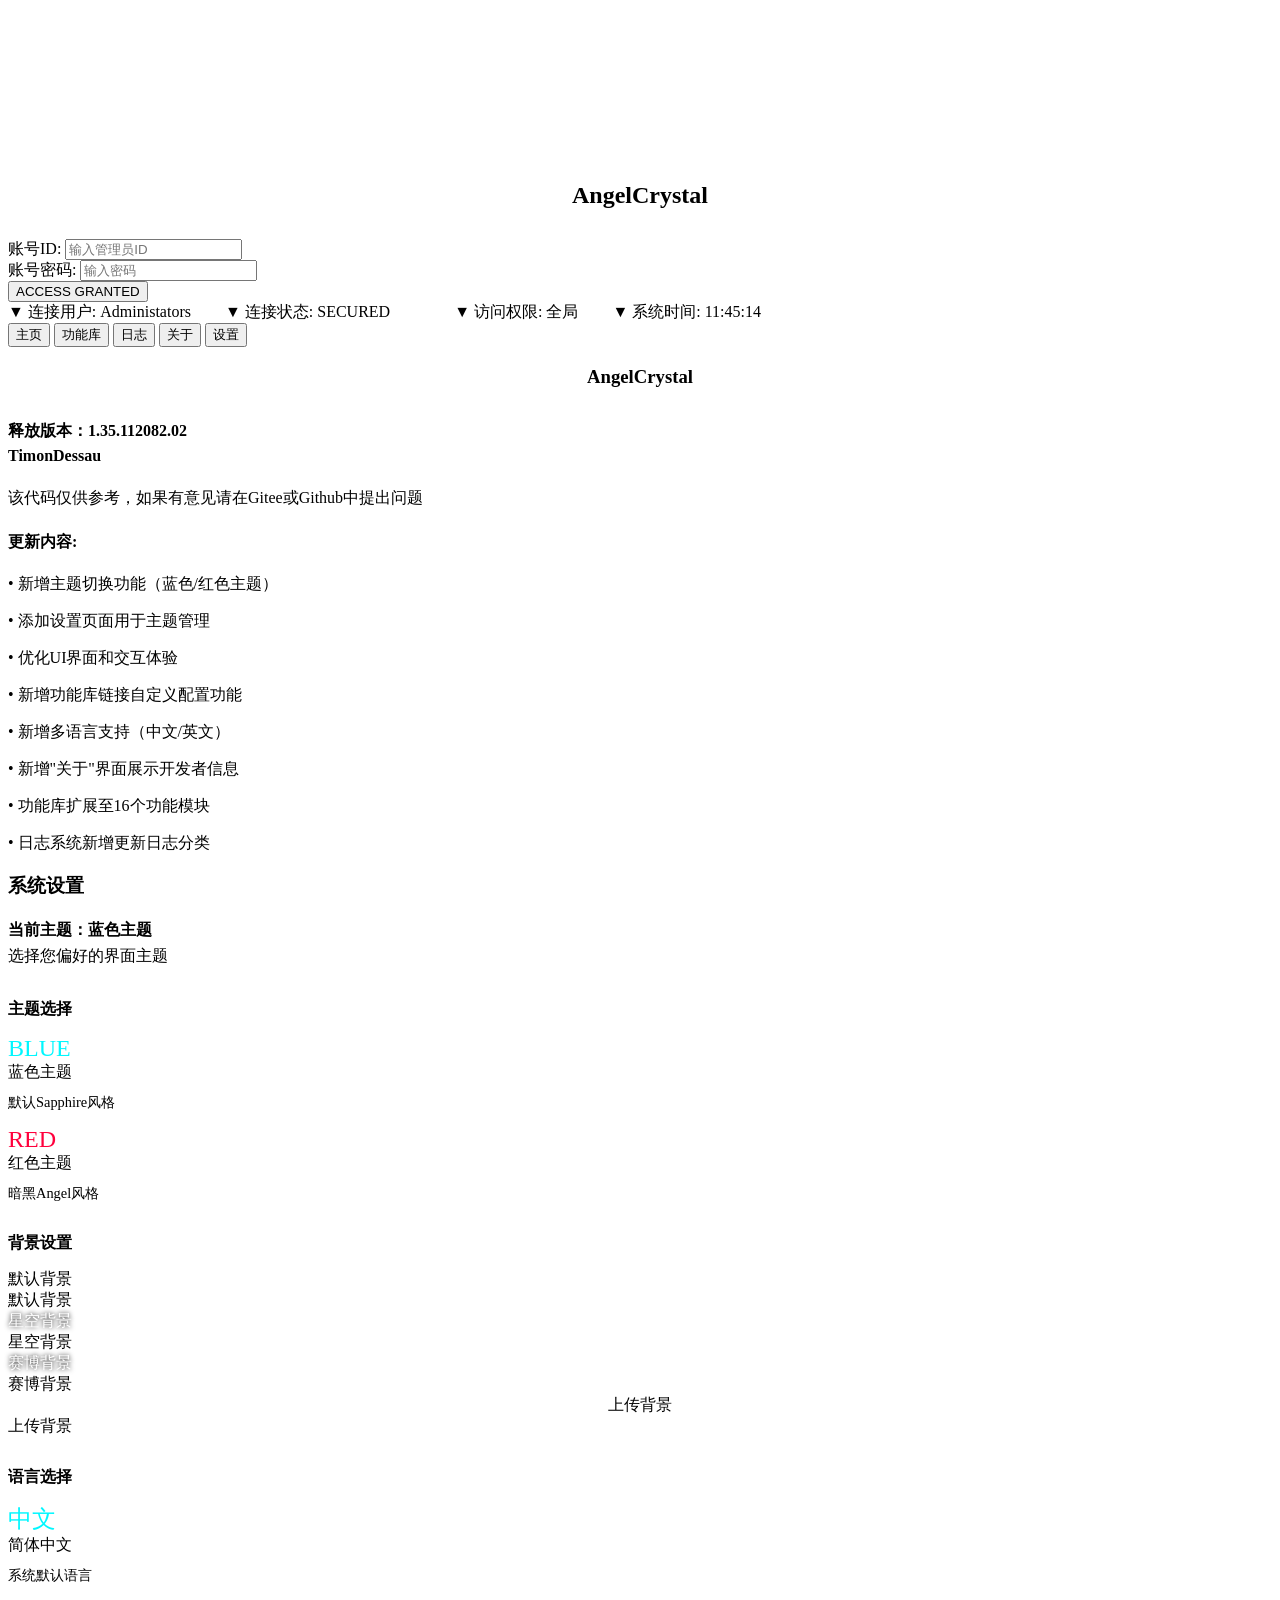
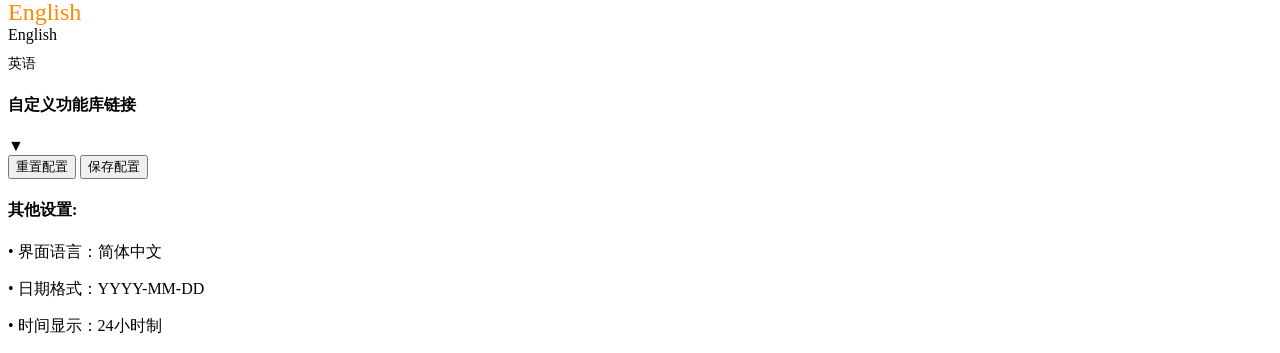
==== Master/index.html @ cdda2bba "Create index.html" ====
<!DOCTYPE html>
<html lang="zh-CN">
<head>
    <meta charset="UTF-8">
    <title>Angel Crystal</title>
    <link rel="stylesheet" href="style.css">
</head>
<body>
    <!-- 粒子背景 -->
    <canvas id="particles"></canvas>

    <!-- 登录界面 -->
    <div class="login-container" id="loginPanel">
        <div class="hologram-line"></div>
        <h2 style="text-align: center; margin-bottom: 30px;" data-lang-key="login.title">AngelCrystal</h2>
        <div class="input-field">
            <label data-lang-key="login.adminId">账号ID:</label>
            <input type="text" id="adminId" class="neon-input" placeholder="输入管理员ID" data-lang-key-placeholder="login.adminPlaceholder">
        </div>
        <div class="input-field">
            <label data-lang-key="login.password">账号密码:</label> 
            <input type="password" id="password" class="neon-input" placeholder="输入密码" data-lang-key-placeholder="login.passwordPlaceholder">
        </div>
        <button class="cyber-button" onclick="checkLogin()" data-lang-key="login.accessBtn">ACCESS GRANTED</button>
    </div>

    <!-- 主界面 -->
    <div class="main-ui" id="mainPanel">
        <div class="status-bar">
            <div class="system-info">
                <span data-lang-key="status.user">▼ 连接用户: Administators</span>
                <span style="margin: 0 30px;" data-lang-key="status.connection">▼ 连接状态: SECURED</span>
                <span style="margin: 0 30px;" data-lang-key="status.permission">▼ 访问权限: 全局</span>
                <span data-lang-key="status.time">▼ 系统时间: <span id="timeDisplay">11:45:14</span></span>
            </div>
            <div class="nav-buttons">
                <button class="nav-button active" onclick="switchPage('intro')" data-lang-key="nav.home">主页</button>
                <button class="nav-button" onclick="switchPage('features')" data-lang-key="nav.features">功能库</button>
                <button class="nav-button" onclick="switchPage('logs')" data-lang-key="nav.logs">日志</button>
                <button class="nav-button" onclick="switchPage('about')" data-lang-key="nav.about">关于</button>
                <button class="nav-button" onclick="switchPage('settings')" data-lang-key="nav.settings">设置</button>
            </div>
        </div>
        
        <!-- 介绍页面 -->
        <div class="page-content" id="introPage">
            <h3 style="text-align: center; margin-bottom: 30px;" data-lang-key="intro.title">AngelCrystal</h3>
            <div class="version-info">
                <p style="margin-bottom: 10px; line-height: 1.6;">
                    <strong data-lang-key="intro.version">释放版本：1.35.112082.02</strong><br>
                    <strong data-lang-key="intro.ftVersion">TimonDessau</strong>
                </p>
                <p style="line-height: 1.6;" data-lang-key="intro.note">该代码仅供参考，如果有意见请在Gitee或Github中提出问题</p>
            </div>
            
            <div class="system-update">
                <h4 data-lang-key="intro.updates">更新内容:</h4>
                <p style="margin-top: 10px;" data-lang-key="update.1">• 新增主题切换功能（蓝色/红色主题）</p>
                <p data-lang-key="update.2">• 添加设置页面用于主题管理</p>
                <p data-lang-key="update.3">• 优化UI界面和交互体验</p>
                <p data-lang-key="update.4">• 新增功能库链接自定义配置功能</p>
                <p data-lang-key="update.5">• 新增多语言支持（中文/英文）</p>
                <p data-lang-key="update.6">• 新增"关于"界面展示开发者信息</p>
                <p data-lang-key="update.7">• 功能库扩展至16个功能模块</p>
                <p data-lang-key="update.8">• 日志系统新增更新日志分类</p>
            </div>
        </div>
        
        <!-- 功能库页面 -->
        <div class="page-content" id="featuresPage" style="display: none;">
            <h3 class="section-title" data-lang-key="features.title">功能库</h3>
            <div class="icon-grid" id="featuresGrid">
                <!-- 功能库图标将在这里动态生成 -->
            </div>
            <div style="margin-top: 30px; text-align: center;">
                <p data-lang-key="features.github">访问开发者GitHub仓库获取更多资源:</p>
                <a href="https://www.github.com/TheronVaux/Angelcrystal-webUI/" class="github-link" target="_blank">
                    https://www.github.com/TheronVaux/Angelcrystal-webUI/
                </a>
            </div>
        </div>
        
        <!-- 日志页面 -->
        <div class="page-content" id="logsPage" style="display: none;">
            <h3 class="section-title" data-lang-key="logs.title">系统日志</h3>
            
            <div class="log-tabs">
                <div class="log-tab active" onclick="switchLogTab('userLogs')" data-lang-key="logs.userLogs">用户日志</div>
                <div class="log-tab" onclick="switchLogTab('updateLogs')" data-lang-key="logs.updateLogs">更新日志</div>
            </div>
            
            <!-- 用户日志 -->
            <div class="log-tab-content active" id="userLogsTab">
                <div class="log-input-container">
                    <input type="text" id="logInput" class="log-input" placeholder="输入日志内容..." data-lang-key-placeholder="logs.placeholder">
                    <button class="cyber-button" style="width: auto; padding: 0 20px;" onclick="addLog()" data-lang-key="logs.addBtn">添加日志</button>
                </div>
                
                <div class="log-list" id="logList">
                    <!-- 日志条目将在这里动态生成 -->
                    <div class="log-entry">
                        <div class="log-header">
                            <strong data-lang-key="logs.admin">管理员</strong>
                            <span class="log-time">2025-07-19 04:00:00</span>
                        </div>
                        <div class="log-content">
                            <span data-lang-key="log.1">系统初始化完成，所有模块运行正常。</span>
                        </div>
                        <div class="delete-log" onclick="deleteLog(event)">×</div>
                    </div>
                    
                    <div class="log-entry">
                        <div class="log-header">
                            <strong data-lang-key="logs.admin">管理员</strong>
                            <span class="log-time">2025-07-19 12:00:00</span>
                        </div>
                        <div class="log-content">
                            <span data-lang-key="log.2">安全检查通过，未发现威胁。</span>
                        </div>
                        <div class="delete-log" onclick="deleteLog(event)">×</div>
                    </div>
                </div>
            </div>
            
            <!-- 更新日志 -->
            <div class="log-tab-content" id="updateLogsTab">
                <div class="log-list" id="updateLogList">
                    <div class="update-log-entry">
                        <div class="log-header">
                            <strong data-lang-key="logs.system">系统</strong>
                            <span class="log-time">2025-07-20 09:30:00</span>
                        </div>
                        <div class="log-content">
                            <span data-lang-key="update.log.1">• 新增"关于"页面</span><br>
                            <span data-lang-key="update.log.2">• 功能库扩展至16个模块</span><br>
                            <span data-lang-key="update.log.3">• 日志系统新增更新日志分类</span>
                        </div>
                    </div>
                    
                    <div class="update-log-entry">
                        <div class="log-header">
                            <strong data-lang-key="logs.system">系统</strong>
                            <span class="log-time">2025-07-19 12:00:00</span>
                        </div>
                        <div class="log-content">
                            <span data-lang-key="update.log.4">• 新增主题切换功能</span><br>
                            <span data-lang-key="update.log.5">• 添加多语言支持</span>
                        </div>
                    </div>
                </div>
            </div>
        </div>
        
        <!-- 关于页面 -->
        <div class="page-content" id="aboutPage" style="display: none;">
            <h3 class="section-title" data-lang-key="about.title">关于 AngelCrystal</h3>
            
            <div class="version-info">
                <p style="margin-bottom: 10px; line-height: 1.6;">
                    <strong data-lang-key="about.version">当前版本：1.35.112082.02</strong><br>
                    <span data-lang-key="about.desc">AngelCrystal 是一个网页UI。</span>
                </p>
            </div>
            
            <div class="about-content">
                <h4 style="margin-bottom: 20px; color: var(--secondary-color);" data-lang-key="about.developers">开发团队</h4>
                
                <div class="developer-card">
                    <h4>TheronVaux</h4>
                    <p data-lang-key="about.dev1">UI设计，负责核心模块开发和系统集成</p>
                </div>
                
                <div class="developer-card">
                    <h4>InfinitySKY</h4>
                    <p data-lang-key="about.dev2">UI/UX设计师，负责用户界面和交互体验</p>
                </div>
                
                <div class="developer-card">
                    <h4>SHENGYUE</h4>
                    <p data-lang-key="about.dev3">后端开发工程师，fw</p>
                </div>
                
                <div class="system-update" style="margin-top: 30px;">
                    <h4 data-lang-key="about.license">许可协议</h4>
                    <p style="margin-top: 10px;" data-lang-key="about.licenseText">
                        AngelCrystal 遵循 MIT 开源协议。您可以自由使用、修改和分发本软件，但必须保留原始版权声明。 
                    </p>
                </div>
            </div>
        </div>
        
        <!-- 设置页面 -->
        <div class="page-content settings-page" id="settingsPage">
            <h3 class="section-title" data-lang-key="settings.title">系统设置</h3>
            
            <div class="version-info">
                <p style="margin-bottom: 10px; line-height: 1.6;">
                    <strong data-lang-key="settings.theme">当前主题：<span id="currentTheme">蓝色主题</span></strong><br>
                    <span data-lang-key="settings.themeDesc">选择您偏好的界面主题</span>
                </p>
            </div>
            
            <h4 style="margin: 30px 0 15px; color: var(--primary-color);" data-lang-key="settings.themeSelect">主题选择</h4>
            <div class="theme-selector">
                <div class="theme-option active" onclick="switchTheme('blue')" id="blueThemeOption">
                    <div class="theme-preview blue-theme-preview">
                        <div style="color: #00f7ff; font-size: 24px;">BLUE</div>
                    </div>
                    <div class="theme-name" data-lang-key="settings.blueTheme">蓝色主题</div>
                    <p style="margin-top: 10px; font-size: 0.9em;" data-lang-key="settings.blueDesc">默认Sapphire风格</p>
                </div>
                
                <div class="theme-option" onclick="switchTheme('red')" id="redThemeOption">
                    <div class="theme-preview red-theme-preview">
                        <div style="color: #ff003c; font-size: 24px;">RED</div>
                    </div>
                    <div class="theme-name" data-lang-key="settings.redTheme">红色主题</div>
                    <p style="margin-top: 10px; font-size: 0.9em;" data-lang-key="settings.redDesc">暗黑Angel风格</p>
                </div>
            </div>
            
            <!-- 背景选择区域 -->
            <h4 style="margin: 30px 0 15px; color: var(--primary-color);" data-lang-key="settings.background">背景设置</h4>
            <div class="background-selector" id="backgroundSelector">
                <div class="background-option active" onclick="switchBackground('none')" id="defaultBgOption">
                    <div class="background-preview default-preview">
                        <div style="color: var(--primary-color);" data-lang-key="settings.defaultBg">默认背景</div>
                    </div>
                    <div class="background-name" data-lang-key="settings.defaultBg">默认背景</div>
                </div>
                
                <div class="background-option" onclick="switchBackground('url(https://images.unsplash.com/photo-1462331940025-496dfbfc7564?auto=format&fit=crop&w=1350&q=80)')" id="spaceBgOption">
                    <div class="background-preview space-preview">
                        <div style="color: white; text-shadow: 0 0 5px black;" data-lang-key="settings.spaceBg">星空背景</div>
                    </div>
                    <div class="background-name" data-lang-key="settings.spaceBg">星空背景</div>
                </div>
                
                <div class="background-option" onclick="switchBackground('url(https://images.unsplash.com/photo-1516245834216-c4e5e3aff77e?auto=format&fit=crop&w=1350&q=80)')" id="cyberBgOption">
                    <div class="background-preview cyber-preview">
                        <div style="color: white; text-shadow: 0 0 5px black;" data-lang-key="settings.cyberBg">赛博背景</div>
                    </div>
                    <div class="background-name" data-lang-key="settings.cyberBg">赛博背景</div>
                </div>
                
                <div class="background-option" onclick="document.getElementById('bgUpload').click()" id="customBgOption">
                    <div class="background-preview" style="border: 2px dashed var(--primary-color); display: flex; align-items: center; justify-content: center;">
                        <span data-lang-key="settings.uploadBg">上传背景</span>
                        <input type="file" id="bgUpload" accept="image/*" style="display: none;" onchange="uploadBackground(event)">
                    </div>
                    <div class="background-name" data-lang-key="settings.uploadBg">上传背景</div>
                </div>
            </div>
            
            <!-- 语言选择区域 -->
            <h4 style="margin: 30px 0 15px; color: var(--primary-color);" data-lang-key="settings.language">语言选择</h4>
            <div class="language-selector">
                <div class="lang-option active" onclick="switchLanguage('zh-CN')" id="zhOption">
                    <div class="lang-preview zh-preview">
                        <div style="color: #00f7ff; font-size: 24px;">中文</div>
                    </div>
                    <div class="lang-name">简体中文</div>
                    <p style="margin-top: 10px; font-size: 0.9em;" data-lang-key="settings.zhDesc">系统默认语言</p>
                </div>
                
                <div class="lang-option" onclick="switchLanguage('en')" id="enOption">
                    <div class="lang-preview en-preview">
                        <div style="color: #ff8a00; font-size: 24px;">English</div>
                    </div>
                    <div class="lang-name">English</div>
                    <p style="margin-top: 10px; font-size: 0.9em;" data-lang-key="settings.enDesc">英语</p>
                </div>
            </div>
            
            <!-- 自定义功能库配置区域 -->
            <div class="feature-config">
                <div class="feature-header" onclick="toggleFeatureConfig()">
                    <h4 data-lang-key="settings.customFeatures">自定义功能库链接</h4>
                    <div class="toggle-icon">▼</div>
                </div>
                
                <div class="feature-config-content" id="featureConfigContent">
                    <div id="featureConfigContainer">
                        <!-- 功能配置项将在这里动态生成 -->
                    </div>
                    
                    <div class="feature-actions">
                        <button class="reset-config" onclick="resetFeatureConfig()" data-lang-key="settings.resetBtn">重置配置</button>
                        <button class="save-config" onclick="saveFeatureConfig()" data-lang-key="settings.saveBtn">保存配置</button>
                    </div>
                </div>
            </div>
            
            <div class="system-update">
                <h4 data-lang-key="settings.other">其他设置:</h4>
                <p style="margin-top: 10px;" data-lang-key="settings.lang">• 界面语言：简体中文</p>
                <p data-lang-key="settings.dateFormat">• 日期格式：YYYY-MM-DD</p>
                <p data-lang-key="settings.timeFormat">• 时间显示：24小时制</p>
            </div>
        </div>
    </div>

    <script src="script.js"></script>
</body>
</html>
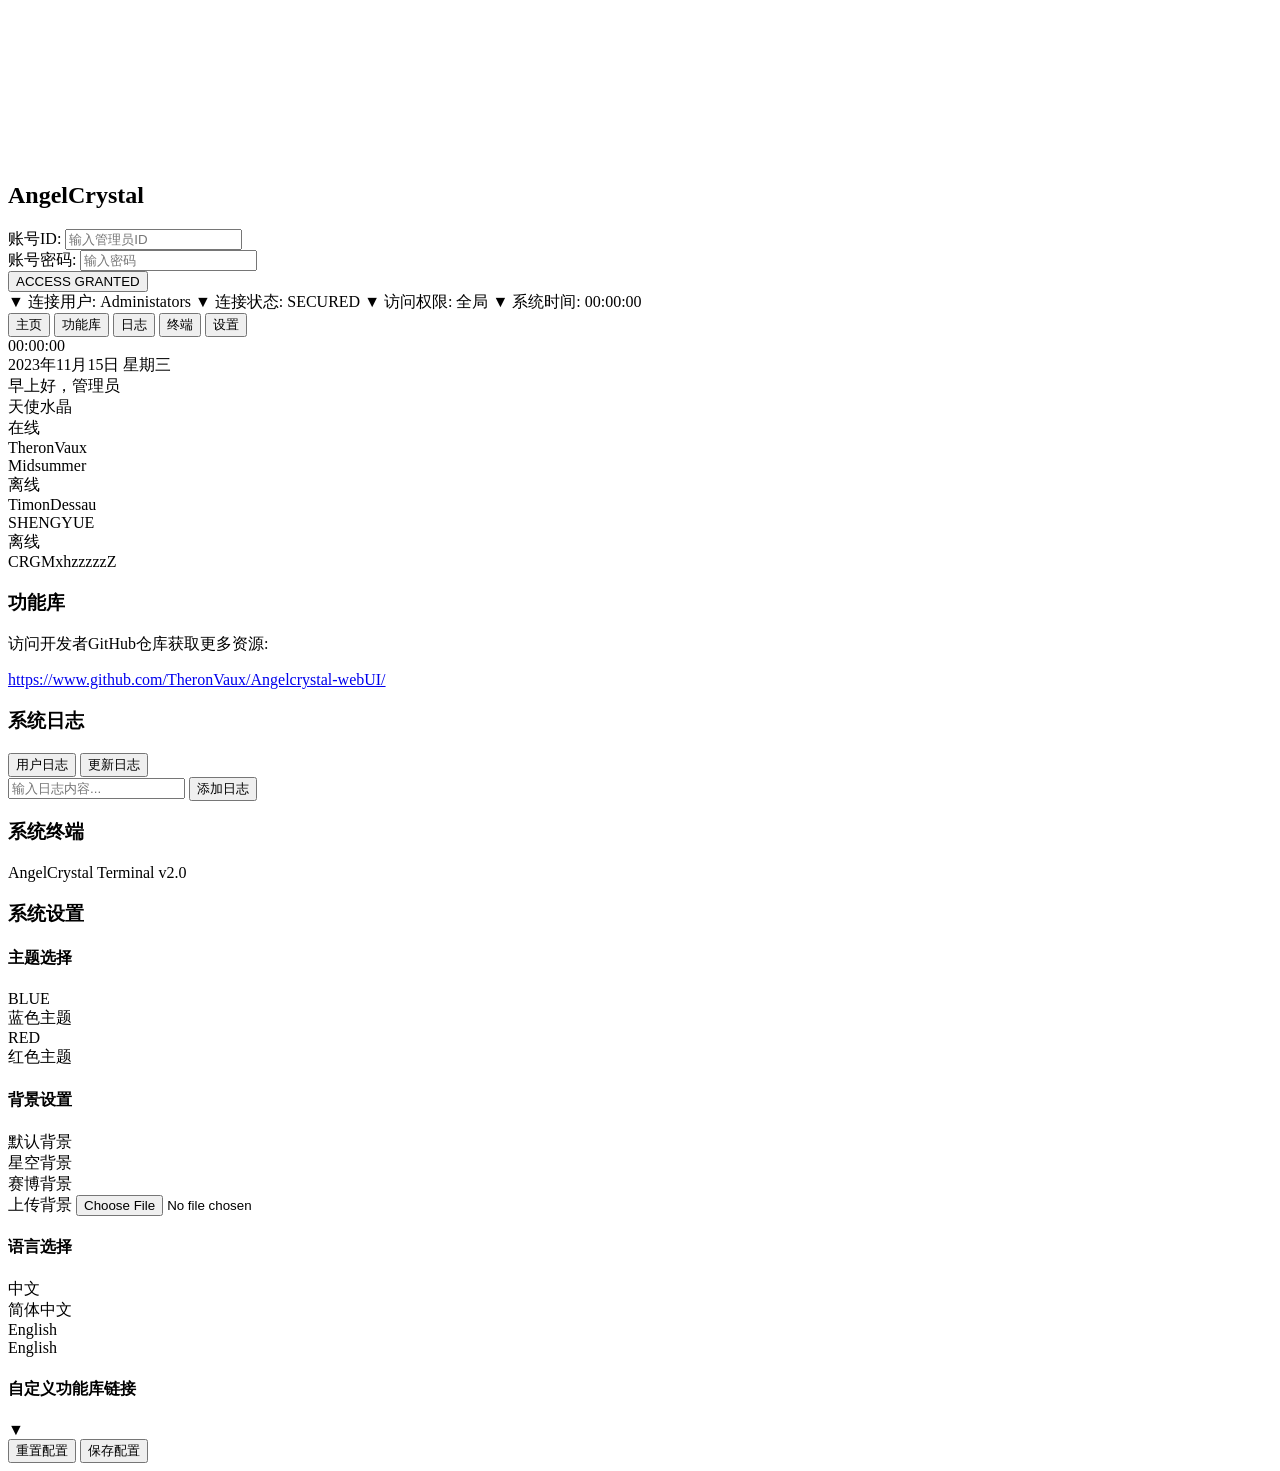
==== commit 0879214e: "Add files via upload" ====
--- a/Master/index.html
+++ b/Master/index.html
@@ -1,305 +1,248 @@
-<!DOCTYPE html>
-<html lang="zh-CN">
-<head>
-    <meta charset="UTF-8">
-    <title>Angel Crystal</title>
-    <link rel="stylesheet" href="style.css">
-</head>
-<body>
-    <!-- 粒子背景 -->
-    <canvas id="particles"></canvas>
-
-    <!-- 登录界面 -->
-    <div class="login-container" id="loginPanel">
-        <div class="hologram-line"></div>
-        <h2 style="text-align: center; margin-bottom: 30px;" data-lang-key="login.title">AngelCrystal</h2>
-        <div class="input-field">
-            <label data-lang-key="login.adminId">账号ID:</label>
-            <input type="text" id="adminId" class="neon-input" placeholder="输入管理员ID" data-lang-key-placeholder="login.adminPlaceholder">
-        </div>
-        <div class="input-field">
-            <label data-lang-key="login.password">账号密码:</label> 
-            <input type="password" id="password" class="neon-input" placeholder="输入密码" data-lang-key-placeholder="login.passwordPlaceholder">
-        </div>
-        <button class="cyber-button" onclick="checkLogin()" data-lang-key="login.accessBtn">ACCESS GRANTED</button>
-    </div>
-
-    <!-- 主界面 -->
-    <div class="main-ui" id="mainPanel">
-        <div class="status-bar">
-            <div class="system-info">
-                <span data-lang-key="status.user">▼ 连接用户: Administators</span>
-                <span style="margin: 0 30px;" data-lang-key="status.connection">▼ 连接状态: SECURED</span>
-                <span style="margin: 0 30px;" data-lang-key="status.permission">▼ 访问权限: 全局</span>
-                <span data-lang-key="status.time">▼ 系统时间: <span id="timeDisplay">11:45:14</span></span>
-            </div>
-            <div class="nav-buttons">
-                <button class="nav-button active" onclick="switchPage('intro')" data-lang-key="nav.home">主页</button>
-                <button class="nav-button" onclick="switchPage('features')" data-lang-key="nav.features">功能库</button>
-                <button class="nav-button" onclick="switchPage('logs')" data-lang-key="nav.logs">日志</button>
-                <button class="nav-button" onclick="switchPage('about')" data-lang-key="nav.about">关于</button>
-                <button class="nav-button" onclick="switchPage('settings')" data-lang-key="nav.settings">设置</button>
-            </div>
-        </div>
-        
-        <!-- 介绍页面 -->
-        <div class="page-content" id="introPage">
-            <h3 style="text-align: center; margin-bottom: 30px;" data-lang-key="intro.title">AngelCrystal</h3>
-            <div class="version-info">
-                <p style="margin-bottom: 10px; line-height: 1.6;">
-                    <strong data-lang-key="intro.version">释放版本：1.35.112082.02</strong><br>
-                    <strong data-lang-key="intro.ftVersion">TimonDessau</strong>
-                </p>
-                <p style="line-height: 1.6;" data-lang-key="intro.note">该代码仅供参考，如果有意见请在Gitee或Github中提出问题</p>
-            </div>
-            
-            <div class="system-update">
-                <h4 data-lang-key="intro.updates">更新内容:</h4>
-                <p style="margin-top: 10px;" data-lang-key="update.1">• 新增主题切换功能（蓝色/红色主题）</p>
-                <p data-lang-key="update.2">• 添加设置页面用于主题管理</p>
-                <p data-lang-key="update.3">• 优化UI界面和交互体验</p>
-                <p data-lang-key="update.4">• 新增功能库链接自定义配置功能</p>
-                <p data-lang-key="update.5">• 新增多语言支持（中文/英文）</p>
-                <p data-lang-key="update.6">• 新增"关于"界面展示开发者信息</p>
-                <p data-lang-key="update.7">• 功能库扩展至16个功能模块</p>
-                <p data-lang-key="update.8">• 日志系统新增更新日志分类</p>
-            </div>
-        </div>
-        
-        <!-- 功能库页面 -->
-        <div class="page-content" id="featuresPage" style="display: none;">
-            <h3 class="section-title" data-lang-key="features.title">功能库</h3>
-            <div class="icon-grid" id="featuresGrid">
-                <!-- 功能库图标将在这里动态生成 -->
-            </div>
-            <div style="margin-top: 30px; text-align: center;">
-                <p data-lang-key="features.github">访问开发者GitHub仓库获取更多资源:</p>
-                <a href="https://www.github.com/TheronVaux/Angelcrystal-webUI/" class="github-link" target="_blank">
-                    https://www.github.com/TheronVaux/Angelcrystal-webUI/
-                </a>
-            </div>
-        </div>
-        
-        <!-- 日志页面 -->
-        <div class="page-content" id="logsPage" style="display: none;">
-            <h3 class="section-title" data-lang-key="logs.title">系统日志</h3>
-            
-            <div class="log-tabs">
-                <div class="log-tab active" onclick="switchLogTab('userLogs')" data-lang-key="logs.userLogs">用户日志</div>
-                <div class="log-tab" onclick="switchLogTab('updateLogs')" data-lang-key="logs.updateLogs">更新日志</div>
-            </div>
-            
-            <!-- 用户日志 -->
-            <div class="log-tab-content active" id="userLogsTab">
-                <div class="log-input-container">
-                    <input type="text" id="logInput" class="log-input" placeholder="输入日志内容..." data-lang-key-placeholder="logs.placeholder">
-                    <button class="cyber-button" style="width: auto; padding: 0 20px;" onclick="addLog()" data-lang-key="logs.addBtn">添加日志</button>
-                </div>
-                
-                <div class="log-list" id="logList">
-                    <!-- 日志条目将在这里动态生成 -->
-                    <div class="log-entry">
-                        <div class="log-header">
-                            <strong data-lang-key="logs.admin">管理员</strong>
-                            <span class="log-time">2025-07-19 04:00:00</span>
-                        </div>
-                        <div class="log-content">
-                            <span data-lang-key="log.1">系统初始化完成，所有模块运行正常。</span>
-                        </div>
-                        <div class="delete-log" onclick="deleteLog(event)">×</div>
-                    </div>
-                    
-                    <div class="log-entry">
-                        <div class="log-header">
-                            <strong data-lang-key="logs.admin">管理员</strong>
-                            <span class="log-time">2025-07-19 12:00:00</span>
-                        </div>
-                        <div class="log-content">
-                            <span data-lang-key="log.2">安全检查通过，未发现威胁。</span>
-                        </div>
-                        <div class="delete-log" onclick="deleteLog(event)">×</div>
-                    </div>
-                </div>
-            </div>
-            
-            <!-- 更新日志 -->
-            <div class="log-tab-content" id="updateLogsTab">
-                <div class="log-list" id="updateLogList">
-                    <div class="update-log-entry">
-                        <div class="log-header">
-                            <strong data-lang-key="logs.system">系统</strong>
-                            <span class="log-time">2025-07-20 09:30:00</span>
-                        </div>
-                        <div class="log-content">
-                            <span data-lang-key="update.log.1">• 新增"关于"页面</span><br>
-                            <span data-lang-key="update.log.2">• 功能库扩展至16个模块</span><br>
-                            <span data-lang-key="update.log.3">• 日志系统新增更新日志分类</span>
-                        </div>
-                    </div>
-                    
-                    <div class="update-log-entry">
-                        <div class="log-header">
-                            <strong data-lang-key="logs.system">系统</strong>
-                            <span class="log-time">2025-07-19 12:00:00</span>
-                        </div>
-                        <div class="log-content">
-                            <span data-lang-key="update.log.4">• 新增主题切换功能</span><br>
-                            <span data-lang-key="update.log.5">• 添加多语言支持</span>
-                        </div>
-                    </div>
-                </div>
-            </div>
-        </div>
-        
-        <!-- 关于页面 -->
-        <div class="page-content" id="aboutPage" style="display: none;">
-            <h3 class="section-title" data-lang-key="about.title">关于 AngelCrystal</h3>
-            
-            <div class="version-info">
-                <p style="margin-bottom: 10px; line-height: 1.6;">
-                    <strong data-lang-key="about.version">当前版本：1.35.112082.02</strong><br>
-                    <span data-lang-key="about.desc">AngelCrystal 是一个网页UI。</span>
-                </p>
-            </div>
-            
-            <div class="about-content">
-                <h4 style="margin-bottom: 20px; color: var(--secondary-color);" data-lang-key="about.developers">开发团队</h4>
-                
-                <div class="developer-card">
-                    <h4>TheronVaux</h4>
-                    <p data-lang-key="about.dev1">UI设计，负责核心模块开发和系统集成</p>
-                </div>
-                
-                <div class="developer-card">
-                    <h4>InfinitySKY</h4>
-                    <p data-lang-key="about.dev2">UI/UX设计师，负责用户界面和交互体验</p>
-                </div>
-                
-                <div class="developer-card">
-                    <h4>SHENGYUE</h4>
-                    <p data-lang-key="about.dev3">后端开发工程师，fw</p>
-                </div>
-                
-                <div class="system-update" style="margin-top: 30px;">
-                    <h4 data-lang-key="about.license">许可协议</h4>
-                    <p style="margin-top: 10px;" data-lang-key="about.licenseText">
-                        AngelCrystal 遵循 MIT 开源协议。您可以自由使用、修改和分发本软件，但必须保留原始版权声明。 
-                    </p>
-                </div>
-            </div>
-        </div>
-        
-        <!-- 设置页面 -->
-        <div class="page-content settings-page" id="settingsPage">
-            <h3 class="section-title" data-lang-key="settings.title">系统设置</h3>
-            
-            <div class="version-info">
-                <p style="margin-bottom: 10px; line-height: 1.6;">
-                    <strong data-lang-key="settings.theme">当前主题：<span id="currentTheme">蓝色主题</span></strong><br>
-                    <span data-lang-key="settings.themeDesc">选择您偏好的界面主题</span>
-                </p>
-            </div>
-            
-            <h4 style="margin: 30px 0 15px; color: var(--primary-color);" data-lang-key="settings.themeSelect">主题选择</h4>
-            <div class="theme-selector">
-                <div class="theme-option active" onclick="switchTheme('blue')" id="blueThemeOption">
-                    <div class="theme-preview blue-theme-preview">
-                        <div style="color: #00f7ff; font-size: 24px;">BLUE</div>
-                    </div>
-                    <div class="theme-name" data-lang-key="settings.blueTheme">蓝色主题</div>
-                    <p style="margin-top: 10px; font-size: 0.9em;" data-lang-key="settings.blueDesc">默认Sapphire风格</p>
-                </div>
-                
-                <div class="theme-option" onclick="switchTheme('red')" id="redThemeOption">
-                    <div class="theme-preview red-theme-preview">
-                        <div style="color: #ff003c; font-size: 24px;">RED</div>
-                    </div>
-                    <div class="theme-name" data-lang-key="settings.redTheme">红色主题</div>
-                    <p style="margin-top: 10px; font-size: 0.9em;" data-lang-key="settings.redDesc">暗黑Angel风格</p>
-                </div>
-            </div>
-            
-            <!-- 背景选择区域 -->
-            <h4 style="margin: 30px 0 15px; color: var(--primary-color);" data-lang-key="settings.background">背景设置</h4>
-            <div class="background-selector" id="backgroundSelector">
-                <div class="background-option active" onclick="switchBackground('none')" id="defaultBgOption">
-                    <div class="background-preview default-preview">
-                        <div style="color: var(--primary-color);" data-lang-key="settings.defaultBg">默认背景</div>
-                    </div>
-                    <div class="background-name" data-lang-key="settings.defaultBg">默认背景</div>
-                </div>
-                
-                <div class="background-option" onclick="switchBackground('url(https://images.unsplash.com/photo-1462331940025-496dfbfc7564?auto=format&fit=crop&w=1350&q=80)')" id="spaceBgOption">
-                    <div class="background-preview space-preview">
-                        <div style="color: white; text-shadow: 0 0 5px black;" data-lang-key="settings.spaceBg">星空背景</div>
-                    </div>
-                    <div class="background-name" data-lang-key="settings.spaceBg">星空背景</div>
-                </div>
-                
-                <div class="background-option" onclick="switchBackground('url(https://images.unsplash.com/photo-1516245834216-c4e5e3aff77e?auto=format&fit=crop&w=1350&q=80)')" id="cyberBgOption">
-                    <div class="background-preview cyber-preview">
-                        <div style="color: white; text-shadow: 0 0 5px black;" data-lang-key="settings.cyberBg">赛博背景</div>
-                    </div>
-                    <div class="background-name" data-lang-key="settings.cyberBg">赛博背景</div>
-                </div>
-                
-                <div class="background-option" onclick="document.getElementById('bgUpload').click()" id="customBgOption">
-                    <div class="background-preview" style="border: 2px dashed var(--primary-color); display: flex; align-items: center; justify-content: center;">
-                        <span data-lang-key="settings.uploadBg">上传背景</span>
-                        <input type="file" id="bgUpload" accept="image/*" style="display: none;" onchange="uploadBackground(event)">
-                    </div>
-                    <div class="background-name" data-lang-key="settings.uploadBg">上传背景</div>
-                </div>
-            </div>
-            
-            <!-- 语言选择区域 -->
-            <h4 style="margin: 30px 0 15px; color: var(--primary-color);" data-lang-key="settings.language">语言选择</h4>
-            <div class="language-selector">
-                <div class="lang-option active" onclick="switchLanguage('zh-CN')" id="zhOption">
-                    <div class="lang-preview zh-preview">
-                        <div style="color: #00f7ff; font-size: 24px;">中文</div>
-                    </div>
-                    <div class="lang-name">简体中文</div>
-                    <p style="margin-top: 10px; font-size: 0.9em;" data-lang-key="settings.zhDesc">系统默认语言</p>
-                </div>
-                
-                <div class="lang-option" onclick="switchLanguage('en')" id="enOption">
-                    <div class="lang-preview en-preview">
-                        <div style="color: #ff8a00; font-size: 24px;">English</div>
-                    </div>
-                    <div class="lang-name">English</div>
-                    <p style="margin-top: 10px; font-size: 0.9em;" data-lang-key="settings.enDesc">英语</p>
-                </div>
-            </div>
-            
-            <!-- 自定义功能库配置区域 -->
-            <div class="feature-config">
-                <div class="feature-header" onclick="toggleFeatureConfig()">
-                    <h4 data-lang-key="settings.customFeatures">自定义功能库链接</h4>
-                    <div class="toggle-icon">▼</div>
-                </div>
-                
-                <div class="feature-config-content" id="featureConfigContent">
-                    <div id="featureConfigContainer">
-                        <!-- 功能配置项将在这里动态生成 -->
-                    </div>
-                    
-                    <div class="feature-actions">
-                        <button class="reset-config" onclick="resetFeatureConfig()" data-lang-key="settings.resetBtn">重置配置</button>
-                        <button class="save-config" onclick="saveFeatureConfig()" data-lang-key="settings.saveBtn">保存配置</button>
-                    </div>
-                </div>
-            </div>
-            
-            <div class="system-update">
-                <h4 data-lang-key="settings.other">其他设置:</h4>
-                <p style="margin-top: 10px;" data-lang-key="settings.lang">• 界面语言：简体中文</p>
-                <p data-lang-key="settings.dateFormat">• 日期格式：YYYY-MM-DD</p>
-                <p data-lang-key="settings.timeFormat">• 时间显示：24小时制</p>
-            </div>
-        </div>
-    </div>
-
-    <script src="script.js"></script>
-</body>
-</html>
+<!DOCTYPE html>
+<html lang="zh-CN">
+<head>
+    <meta charset="UTF-8">
+    <meta name="viewport" content="width=device-width, initial-scale=1.0">
+    <title>Angel Crystal - Modern UI</title>
+    <link rel="stylesheet" href="css/style.css">
+    <link rel="stylesheet" href="css/themes.css">
+</head>
+<body data-theme="blue">
+    <!-- 粒子背景 -->
+    <canvas id="particles"></canvas>
+
+    <!-- 登录界面 -->
+    <div class="login-container" id="loginPanel">
+        <div class="hologram-line"></div>
+        <h2 class="login-title" data-lang-key="login.title">AngelCrystal</h2>
+        <div class="input-field">
+            <label data-lang-key="login.adminId">账号ID:</label>
+            <input type="text" id="adminId" class="neon-input" 
+                   placeholder="输入管理员ID" data-lang-key-placeholder="login.adminPlaceholder">
+        </div>
+        <div class="input-field">
+            <label data-lang-key="login.password">账号密码:</label> 
+            <input type="password" id="password" class="neon-input" 
+                   placeholder="输入密码" data-lang-key-placeholder="login.passwordPlaceholder">
+        </div>
+        <button class="cyber-button" id="loginBtn" data-lang-key="login.accessBtn">
+            ACCESS GRANTED
+        </button>
+    </div>
+
+    <!-- 主界面 -->
+    <div class="main-ui" id="mainPanel">
+        <header class="status-bar">
+            <div class="system-info">
+                <span data-lang-key="status.user">▼ 连接用户: Administators</span>
+                <span data-lang-key="status.connection">▼ 连接状态: SECURED</span>
+                <span data-lang-key="status.permission">▼ 访问权限: 全局</span>
+                <span data-lang-key="status.time">▼ 系统时间: <span id="timeDisplay">11:45:14</span></span>
+            </div>
+            <nav class="nav-buttons">
+                <button class="nav-button active" data-page="intro" data-lang-key="nav.home">主页</button>
+                <button class="nav-button" data-page="features" data-lang-key="nav.features">功能库</button>
+                <button class="nav-button" data-page="logs" data-lang-key="nav.logs">日志</button>
+                <button class="nav-button" data-page="about" data-lang-key="nav.about">终端</button>
+                <button class="nav-button" data-page="settings" data-lang-key="nav.settings">设置</button>
+            </nav>
+        </header>
+        
+        <main class="page-content">
+            <!-- 主页 -->
+            <section class="page-section active" id="introPage">
+                <div class="home-clock">
+                    <div class="clock-time" id="bigClock">00:00:00</div>
+                    <div class="clock-date" id="bigDate">2023年11月15日 星期三</div>
+                    <div class="greeting" id="greeting">早上好，管理员</div>
+                </div>
+                
+                <div class="system-status">
+                    <div class="status-item">
+                        <div class="status-label">天使水晶</div>
+                        <div class="status-value online">在线</div>
+                        <div class="status-desc">TheronVaux</div>
+                    </div>
+                    <div class="status-item">
+                        <div class="status-label">Midsummer</div>
+                        <div class="status-value offline">离线</div>
+                        <div class="status-desc">TimonDessau</div>
+                    </div>
+                    <div class="status-item">
+                        <div class="status-label">SHENGYUE</div>
+                        <div class="status-value offline">离线</div>
+                        <div class="status-desc">CRGMxhzzzzzZ</div>
+                    </div>
+                </div>
+            </section>
+            
+            <!-- 功能库页面 -->
+            <section class="page-section" id="featuresPage">
+                <h3 class="section-title" data-lang-key="features.title">功能库</h3>
+                <div class="icon-grid" id="featuresGrid">
+                    <!-- 功能库图标将在这里动态生成 -->
+                </div>
+                <div class="github-section">
+                    <p data-lang-key="features.github">访问开发者GitHub仓库获取更多资源:</p>
+                    <a href="https://www.github.com/TheronVaux/Angelcrystal-webUI/" class="github-link" target="_blank">
+                        https://www.github.com/TheronVaux/Angelcrystal-webUI/
+                    </a>
+                </div>
+            </section>
+            
+            <!-- 日志页面 -->
+            <section class="page-section" id="logsPage">
+                <h3 class="section-title" data-lang-key="logs.title">系统日志</h3>
+                
+                <div class="log-tabs">
+                    <button class="log-tab active" data-tab="userLogs" data-lang-key="logs.userLogs">用户日志</button>
+                    <button class="log-tab" data-tab="updateLogs" data-lang-key="logs.updateLogs">更新日志</button>
+                </div>
+                
+                <div class="log-content">
+                    <!-- 用户日志 -->
+                    <div class="log-tab-content active" id="userLogsTab">
+                        <div class="log-input-container">
+                            <input type="text" id="logInput" class="log-input" 
+                                   placeholder="输入日志内容..." data-lang-key-placeholder="logs.placeholder">
+                            <button class="cyber-button" id="addLogBtn" data-lang-key="logs.addBtn">添加日志</button>
+                        </div>
+                        
+                        <div class="log-list" id="logList">
+                            <!-- 日志条目将在这里动态生成 -->
+                        </div>
+                    </div>
+                    
+                    <!-- 更新日志 -->
+                    <div class="log-tab-content" id="updateLogsTab">
+                        <div class="log-list" id="updateLogList">
+                            <!-- 更新日志将在这里动态生成 -->
+                        </div>
+                    </div>
+                </div>
+            </section>
+            
+            <!-- 终端页面 -->
+            <section class="page-section" id="aboutPage">
+                <h3 class="section-title" data-lang-key="about.title">系统终端</h3>
+                
+                <div class="terminal">
+                    <div class="terminal-header">
+                        <div class="terminal-title">AngelCrystal Terminal v2.0</div>
+                        <div class="terminal-controls">
+                            <div class="terminal-control close" data-action="close"></div>
+                            <div class="terminal-control minimize" data-action="minimize"></div>
+                            <div class="terminal-control maximize" data-action="maximize"></div>
+                        </div>
+                    </div>
+                    <div class="terminal-body" id="terminalBody">
+                        <!-- 终端内容将通过JS生成 -->
+                    </div>
+                </div>
+            </section>
+            
+            <!-- 设置页面 -->
+            <section class="page-section" id="settingsPage">
+                <h3 class="section-title" data-lang-key="settings.title">系统设置</h3>
+                
+                <div class="settings-grid">
+                    <!-- 主题设置 -->
+                    <div class="setting-card">
+                        <h4 data-lang-key="settings.themeSelect">主题选择</h4>
+                        <div class="theme-selector">
+                            <div class="theme-option active" data-theme="blue">
+                                <div class="theme-preview blue-theme">
+                                    <div class="theme-label">BLUE</div>
+                                </div>
+                                <div class="theme-name" data-lang-key="settings.blueTheme">蓝色主题</div>
+                            </div>
+                            
+                            <div class="theme-option" data-theme="red">
+                                <div class="theme-preview red-theme">
+                                    <div class="theme-label">RED</div>
+                                </div>
+                                <div class="theme-name" data-lang-key="settings.redTheme">红色主题</div>
+                            </div>
+                        </div>
+                    </div>
+                    
+                    <!-- 背景设置 -->
+                    <div class="setting-card">
+                        <h4 data-lang-key="settings.background">背景设置</h4>
+                        <div class="background-selector">
+                            <div class="background-option active" data-background="default">
+                                <div class="background-preview default-bg">
+                                    <span data-lang-key="settings.defaultBg">默认背景</span>
+                                </div>
+                            </div>
+                            
+                            <div class="background-option" data-background="space">
+                                <div class="background-preview space-bg">
+                                    <span data-lang-key="settings.spaceBg">星空背景</span>
+                                </div>
+                            </div>
+                            
+                            <div class="background-option" data-background="cyber">
+                                <div class="background-preview cyber-bg">
+                                    <span data-lang-key="settings.cyberBg">赛博背景</span>
+                                </div>
+                            </div>
+                            
+                            <div class="background-option" data-background="custom">
+                                <div class="background-preview custom-bg">
+                                    <span data-lang-key="settings.uploadBg">上传背景</span>
+                                    <input type="file" id="bgUpload" accept="image/*" class="bg-upload">
+                                </div>
+                            </div>
+                        </div>
+                    </div>
+                    
+                    <!-- 语言设置 -->
+                    <div class="setting-card">
+                        <h4 data-lang-key="settings.language">语言选择</h4>
+                        <div class="language-selector">
+                            <div class="lang-option active" data-lang="zh-CN">
+                                <div class="lang-preview zh-lang">
+                                    <div class="lang-label">中文</div>
+                                </div>
+                                <div class="lang-name">简体中文</div>
+                            </div>
+                            
+                            <div class="lang-option" data-lang="en">
+                                <div class="lang-preview en-lang">
+                                    <div class="lang-label">English</div>
+                                </div>
+                                <div class="lang-name">English</div>
+                            </div>
+                        </div>
+                    </div>
+                    
+                    <!-- 功能库配置 -->
+                    <div class="setting-card feature-config">
+                        <div class="feature-header" data-toggle="featureConfig">
+                            <h4 data-lang-key="settings.customFeatures">自定义功能库链接</h4>
+                            <div class="toggle-icon">▼</div>
+                        </div>
+                        
+                        <div class="feature-config-content" id="featureConfigContent">
+                            <div id="featureConfigContainer">
+                                <!-- 功能配置项将在这里动态生成 -->
+                            </div>
+                            
+                            <div class="feature-actions">
+                                <button class="reset-config" id="resetConfigBtn" data-lang-key="settings.resetBtn">重置配置</button>
+                                <button class="save-config" id="saveConfigBtn" data-lang-key="settings.saveBtn">保存配置</button>
+                            </div>
+                        </div>
+                    </div>
+                </div>
+            </section>
+        </main>
+    </div>
+
+    <script src="js/utils.js"></script>
+    <script src="js/particles.js"></script>
+    <script src="js/terminal.js"></script>
+    <script src="js/main.js"></script>
+</body>
+</html>
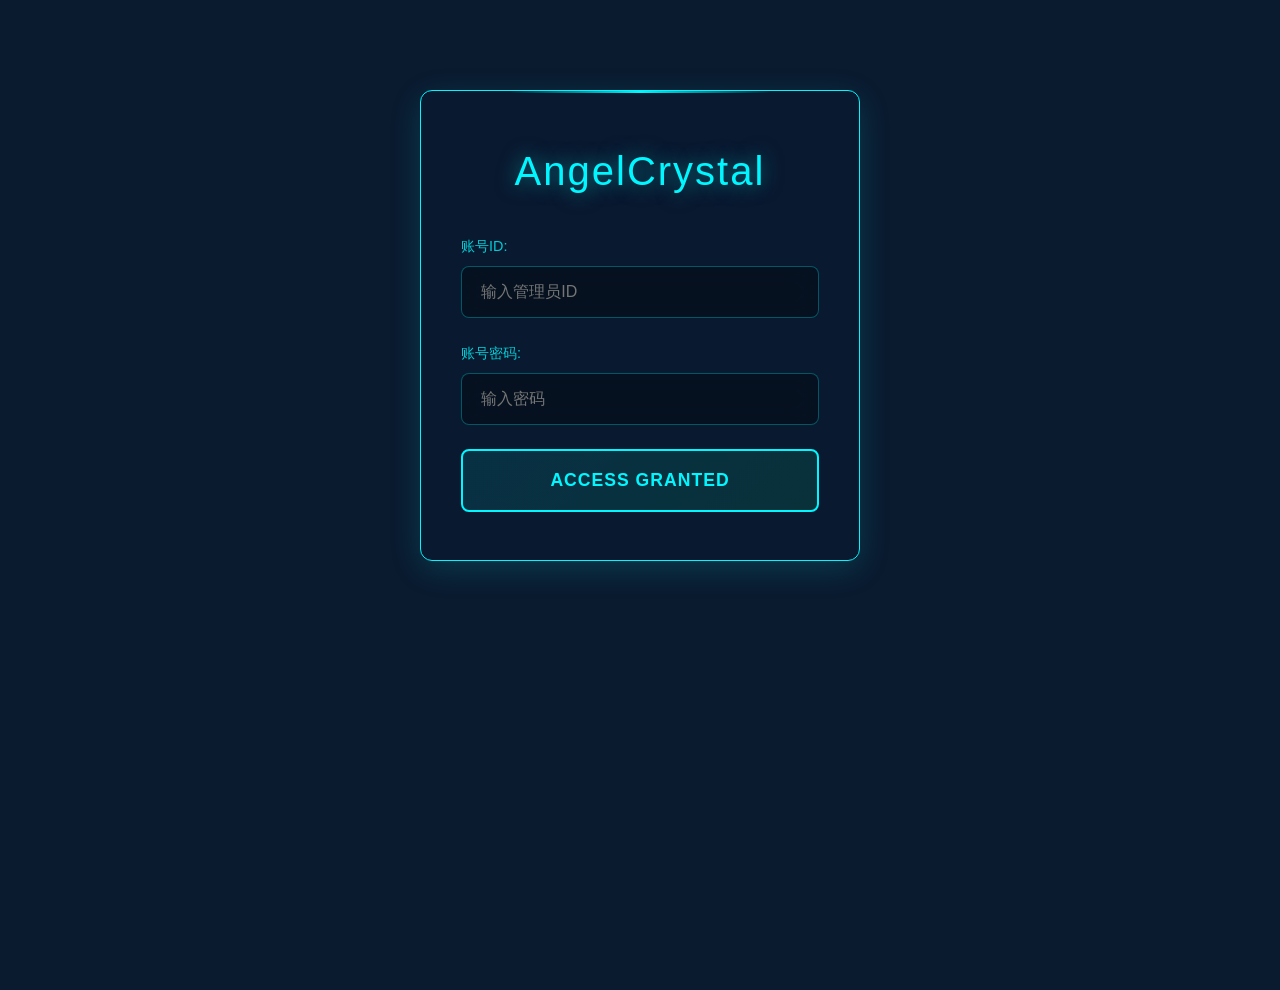
==== commit 1fb1c73e: "更新 index.html" ====
--- a/Master/index.html
+++ b/Master/index.html
@@ -52,7 +52,7 @@
             <!-- 主页 -->
             <section class="page-section active" id="introPage">
                 <div class="home-clock">
-                    <div class="clock-time" id="bigClock">00:00:00</div>
+                    <div class="clock-time" id="bigClock">Angel Crystal WebUI</div>
                     <div class="clock-date" id="bigDate">2023年11月15日 星期三</div>
                     <div class="greeting" id="greeting">早上好，管理员</div>
                 </div>
@@ -60,17 +60,17 @@
                 <div class="system-status">
                     <div class="status-item">
                         <div class="status-label">天使水晶</div>
-                        <div class="status-value online">在线</div>
+                        <div class="status-value online">存活</div>
                         <div class="status-desc">TheronVaux</div>
                     </div>
                     <div class="status-item">
-                        <div class="status-label">Midsummer</div>
-                        <div class="status-value offline">离线</div>
+                        <div class="status-label">FireTide</div>
+                        <div class="status-value offline">阵亡</div>
                         <div class="status-desc">TimonDessau</div>
                     </div>
                     <div class="status-item">
-                        <div class="status-label">SHENGYUE</div>
-                        <div class="status-value offline">离线</div>
+                        <div class="status-label">FullsUI</div>
+                        <div class="status-value offline">阵亡</div>
                         <div class="status-desc">CRGMxhzzzzzZ</div>
                     </div>
                 </div>
--- a/Master/css/style.css
+++ b/Master/css/style.css
@@ -0,0 +1,810 @@
+/* 现代CSS重置和基础样式 */
+:root {
+    --primary-color: #00f7ff;
+    --primary-color-rgb: 0, 247, 255;
+    --secondary-color: #00ff9d;
+    --secondary-color-rgb: 0, 255, 157;
+    --danger-color: #ff3232;
+    --danger-color-rgb: 255, 50, 50;
+    --warning-color: #ffd700;
+    --warning-color-rgb: 255, 215, 0;
+    --success-color: #00ff88;
+    --success-color-rgb: 0, 255, 136;
+    
+    --bg-color: #0a1a2f;
+    --panel-bg: rgba(10, 26, 47, 0.85);
+    --panel-border: 1px solid var(--primary-color);
+    --panel-shadow: 0 8px 32px rgba(var(--primary-color-rgb), 0.15);
+    --text-color: var(--primary-color);
+    
+    --border-radius: 12px;
+    --transition: all 0.3s cubic-bezier(0.4, 0, 0.2, 1);
+    --backdrop-blur: blur(12px);
+}
+
+* {
+    margin: 0;
+    padding: 0;
+    box-sizing: border-box;
+}
+
+body {
+    font-family: 'Segoe UI', 'SF Pro Display', -apple-system, BlinkMacSystemFont, sans-serif;
+    background: var(--bg-color);
+    color: var(--text-color);
+    min-height: 100vh;
+    overflow-x: hidden;
+    line-height: 1.6;
+    transition: var(--transition);
+    background-image: var(--custom-bg, none);
+    background-size: cover;
+    background-position: center;
+    background-attachment: fixed;
+}
+
+/* 滚动条样式 */
+::-webkit-scrollbar {
+    width: 8px;
+}
+
+::-webkit-scrollbar-track {
+    background: rgba(var(--primary-color-rgb), 0.1);
+    border-radius: 4px;
+}
+
+::-webkit-scrollbar-thumb {
+    background: var(--primary-color);
+    border-radius: 4px;
+}
+
+::-webkit-scrollbar-thumb:hover {
+    background: var(--secondary-color);
+}
+
+/* 粒子背景 */
+#particles {
+    position: fixed;
+    top: 0;
+    left: 0;
+    width: 100%;
+    height: 100%;
+    z-index: -1;
+    pointer-events: none;
+}
+
+/* 登录界面 */
+.login-container {
+    position: relative;
+    width: 90%;
+    max-width: 440px;
+    margin: 10vh auto;
+    padding: 3rem 2.5rem;
+    background: var(--panel-bg);
+    backdrop-filter: var(--backdrop-blur);
+    border: var(--panel-border);
+    border-radius: var(--border-radius);
+    box-shadow: var(--panel-shadow);
+    z-index: 10;
+}
+
+.hologram-line {
+    position: absolute;
+    top: 0;
+    left: 20%;
+    width: 60%;
+    height: 2px;
+    background: linear-gradient(90deg, 
+        transparent, var(--primary-color), transparent);
+    animation: scan 3s infinite linear;
+}
+
+.login-title {
+    text-align: center;
+    margin-bottom: 2rem;
+    font-size: 2.5rem;
+    font-weight: 300;
+    letter-spacing: 2px;
+    text-shadow: 0 0 20px rgba(var(--primary-color-rgb), 0.5);
+}
+
+.input-field {
+    margin-bottom: 1.5rem;
+}
+
+.input-field label {
+    display: block;
+    margin-bottom: 0.5rem;
+    font-size: 0.9rem;
+    opacity: 0.8;
+}
+
+.neon-input {
+    width: 100%;
+    padding: 1rem 1.2rem;
+    background: rgba(0, 0, 0, 0.3);
+    border: 1px solid rgba(var(--primary-color-rgb), 0.3);
+    border-radius: 8px;
+    color: var(--text-color);
+    font-size: 1rem;
+    transition: var(--transition);
+    backdrop-filter: blur(10px);
+}
+
+.neon-input:focus {
+    outline: none;
+    border-color: var(--primary-color);
+    box-shadow: 0 0 20px rgba(var(--primary-color-rgb), 0.2);
+    background: rgba(0, 0, 0, 0.5);
+}
+
+.cyber-button {
+    width: 100%;
+    padding: 1.2rem;
+    background: linear-gradient(135deg, 
+        rgba(var(--primary-color-rgb), 0.1), 
+        rgba(var(--secondary-color-rgb), 0.1));
+    border: 2px solid var(--primary-color);
+    border-radius: 8px;
+    color: var(--text-color);
+    font-size: 1.1rem;
+    font-weight: 600;
+    letter-spacing: 1px;
+    cursor: pointer;
+    transition: var(--transition);
+    position: relative;
+    overflow: hidden;
+}
+
+.cyber-button::before {
+    content: '';
+    position: absolute;
+    top: 0;
+    left: -100%;
+    width: 100%;
+    height: 100%;
+    background: linear-gradient(90deg, 
+        transparent, 
+        rgba(var(--primary-color-rgb), 0.2), 
+        transparent);
+    transition: left 0.5s;
+}
+
+.cyber-button:hover::before {
+    left: 100%;
+}
+
+.cyber-button:hover {
+    transform: translateY(-2px);
+    box-shadow: 0 8px 25px rgba(var(--primary-color-rgb), 0.3);
+    border-color: var(--secondary-color);
+}
+
+/* 主界面 */
+.main-ui {
+    display: none;
+    position: relative;
+    min-height: 100vh;
+    padding: 1rem;
+    max-width: 1400px;
+    margin: 0 auto;
+}
+
+.status-bar {
+    display: flex;
+    justify-content: space-between;
+    align-items: center;
+    padding: 1rem 1.5rem;
+    background: var(--panel-bg);
+    backdrop-filter: var(--backdrop-blur);
+    border: var(--panel-border);
+    border-radius: var(--border-radius);
+    margin-bottom: 2rem;
+    box-shadow: var(--panel-shadow);
+    flex-wrap: wrap;
+    gap: 1rem;
+}
+
+.system-info {
+    display: flex;
+    gap: 2rem;
+    flex-wrap: wrap;
+    font-size: 0.9rem;
+}
+
+.system-info span {
+    opacity: 0.9;
+}
+
+.nav-buttons {
+    display: flex;
+    gap: 0.5rem;
+    flex-wrap: wrap;
+}
+
+.nav-button {
+    padding: 0.8rem 1.5rem;
+    background: rgba(0, 0, 0, 0.3);
+    border: 1px solid rgba(var(--primary-color-rgb), 0.2);
+    border-radius: 8px;
+    color: var(--text-color);
+    cursor: pointer;
+    transition: var(--transition);
+    font-size: 0.9rem;
+    backdrop-filter: blur(10px);
+}
+
+.nav-button.active,
+.nav-button:hover {
+    background: rgba(var(--primary-color-rgb), 0.1);
+    border-color: var(--primary-color);
+    box-shadow: 0 0 15px rgba(var(--primary-color-rgb), 0.2);
+    transform: translateY(-1px);
+}
+
+/* 页面内容 */
+.page-content {
+    position: relative;
+}
+
+.page-section {
+    display: none;
+    padding: 2rem;
+    background: var(--panel-bg);
+    backdrop-filter: var(--backdrop-blur);
+    border: var(--panel-border);
+    border-radius: var(--border-radius);
+    box-shadow: var(--panel-shadow);
+    min-height: 600px;
+}
+
+.page-section.active {
+    display: block;
+    animation: fadeIn 0.5s ease-out;
+}
+
+.section-title {
+    position: relative;
+    padding-bottom: 1rem;
+    margin-bottom: 2rem;
+    font-size: 1.8rem;
+    font-weight: 300;
+    border-bottom: 1px solid rgba(var(--primary-color-rgb), 0.2);
+}
+
+.section-title::after {
+    content: '';
+    position: absolute;
+    bottom: -1px;
+    left: 0;
+    width: 100px;
+    height: 2px;
+    background: var(--primary-color);
+}
+
+/* 主页样式 */
+.home-clock {
+    text-align: center;
+    margin: 3rem 0;
+    padding: 2rem;
+}
+
+.clock-time {
+    font-size: 5rem;
+    font-weight: 200;
+    margin-bottom: 0.5rem;
+    text-shadow: 0 0 30px rgba(var(--primary-color-rgb), 0.6);
+    letter-spacing: 3px;
+    background: linear-gradient(135deg, var(--primary-color), var(--secondary-color));
+    -webkit-background-clip: text;
+    -webkit-text-fill-color: transparent;
+    background-clip: text;
+}
+
+.clock-date {
+    font-size: 1.4rem;
+    margin-bottom: 1.5rem;
+    opacity: 0.8;
+}
+
+.greeting {
+    font-size: 1.8rem;
+    text-shadow: 0 0 10px rgba(var(--primary-color-rgb), 0.4);
+}
+
+.system-status {
+    display: grid;
+    grid-template-columns: repeat(auto-fit, minmax(200px, 1fr));
+    gap: 1.5rem;
+    margin-top: 3rem;
+}
+
+.status-item {
+    padding: 1.5rem;
+    background: rgba(0, 0, 0, 0.3);
+    border: 1px solid rgba(var(--primary-color-rgb), 0.2);
+    border-radius: var(--border-radius);
+    text-align: center;
+    transition: var(--transition);
+    backdrop-filter: blur(10px);
+}
+
+.status-item:hover {
+    transform: translateY(-5px);
+    border-color: var(--primary-color);
+    box-shadow: 0 10px 30px rgba(var(--primary-color-rgb), 0.1);
+}
+
+.status-label {
+    font-size: 0.9rem;
+    opacity: 0.8;
+    margin-bottom: 0.5rem;
+}
+
+.status-value {
+    font-size: 1.5rem;
+    font-weight: 600;
+    margin: 0.5rem 0;
+}
+
+.status-value.online {
+    color: var(--success-color);
+}
+
+.status-value.offline {
+    color: var(--danger-color);
+    opacity: 0.6;
+}
+
+.status-desc {
+    font-size: 0.8rem;
+    opacity: 0.7;
+}
+
+/* 功能库样式 */
+.icon-grid {
+    display: grid;
+    grid-template-columns: repeat(auto-fit, minmax(180px, 1fr));
+    gap: 1.5rem;
+    margin-bottom: 2rem;
+}
+
+.icon-item {
+    padding: 1.5rem 1rem;
+    background: rgba(0, 0, 0, 0.3);
+    border: 1px solid rgba(var(--primary-color-rgb), 0.2);
+    border-radius: var(--border-radius);
+    text-align: center;
+    cursor: pointer;
+    transition: var(--transition);
+    backdrop-filter: blur(10px);
+    min-height: 140px;
+    display: flex;
+    flex-direction: column;
+    justify-content: center;
+    align-items: center;
+}
+
+.icon-item:hover {
+    transform: translateY(-8px) scale(1.02);
+    border-color: var(--primary-color);
+    box-shadow: 0 15px 35px rgba(var(--primary-color-rgb), 0.15);
+}
+
+.hologram-icon {
+    width: 50px;
+    height: 50px;
+    margin-bottom: 1rem;
+    background: linear-gradient(135deg, var(--primary-color), var(--secondary-color));
+    border-radius: 50%;
+    position: relative;
+    overflow: hidden;
+    display: flex;
+    align-items: center;
+    justify-content: center;
+}
+
+.hologram-icon::before {
+    content: '';
+    position: absolute;
+    width: 100%;
+    height: 2px;
+    background: rgba(255, 255, 255, 0.8);
+    animation: pulse 2s infinite;
+}
+
+.hologram-icon::after {
+    content: '';
+    position: absolute;
+    width: 2px;
+    height: 100%;
+    background: rgba(255, 255, 255, 0.8);
+    animation: pulse 2s infinite 1s;
+}
+
+.github-section {
+    text-align: center;
+    padding: 2rem;
+    background: rgba(0, 0, 0, 0.2);
+    border-radius: var(--border-radius);
+    border: 1px solid rgba(var(--primary-color-rgb), 0.1);
+}
+
+.github-link {
+    color: var(--secondary-color);
+    text-decoration: none;
+    border-bottom: 1px dashed var(--secondary-color);
+    transition: var(--transition);
+    font-weight: 500;
+}
+
+.github-link:hover {
+    color: #ffffff;
+    border-bottom: 1px solid #ffffff;
+}
+
+/* 日志样式 */
+.log-tabs {
+    display: flex;
+    margin-bottom: 1.5rem;
+    border-bottom: 1px solid rgba(var(--primary-color-rgb), 0.2);
+}
+
+.log-tab {
+    padding: 1rem 2rem;
+    background: rgba(0, 0, 0, 0.2);
+    border: 1px solid rgba(var(--primary-color-rgb), 0.2);
+    border-bottom: none;
+    border-radius: 8px 8px 0 0;
+    margin-right: 0.5rem;
+    cursor: pointer;
+    transition: var(--transition);
+    font-size: 0.9rem;
+}
+
+.log-tab.active {
+    background: rgba(var(--primary-color-rgb), 0.1);
+    border-color: var(--primary-color);
+    color: var(--primary-color);
+}
+
+.log-input-container {
+    display: flex;
+    gap: 1rem;
+    margin-bottom: 2rem;
+}
+
+.log-input {
+    flex: 1;
+    padding: 1rem;
+    background: rgba(0, 0, 0, 0.3);
+    border: 1px solid rgba(var(--primary-color-rgb), 0.2);
+    border-radius: 8px;
+    color: var(--text-color);
+    transition: var(--transition);
+    backdrop-filter: blur(10px);
+}
+
+.log-input:focus {
+    border-color: var(--primary-color);
+    outline: none;
+    box-shadow: 0 0 15px rgba(var(--primary-color-rgb), 0.2);
+}
+
+.log-list {
+    max-height: 500px;
+    overflow-y: auto;
+    padding-right: 0.5rem;
+}
+
+.log-entry {
+    background: rgba(0, 0, 0, 0.2);
+    border: 1px solid rgba(var(--primary-color-rgb), 0.2);
+    padding: 1.5rem;
+    margin-bottom: 1rem;
+    border-radius: var(--border-radius);
+    position: relative;
+    transition: var(--transition);
+    backdrop-filter: blur(10px);
+}
+
+.log-entry:hover {
+    background: rgba(var(--primary-color-rgb), 0.05);
+    border-color: var(--primary-color);
+    transform: translateX(5px);
+}
+
+.log-header {
+    display: flex;
+    justify-content: space-between;
+    align-items: center;
+    margin-bottom: 0.8rem;
+    padding-bottom: 0.8rem;
+    border-bottom: 1px dashed rgba(var(--primary-color-rgb), 0.2);
+}
+
+.log-time {
+    font-size: 0.8rem;
+    opacity: 0.7;
+}
+
+.delete-log {
+    position: absolute;
+    top: 1rem;
+    right: 1rem;
+    background: rgba(var(--danger-color-rgb), 0.2);
+    border: 1px solid var(--danger-color);
+    color: var(--danger-color);
+    width: 24px;
+    height: 24px;
+    border-radius: 50%;
+    display: flex;
+    align-items: center;
+    justify-content: center;
+    cursor: pointer;
+    transition: var(--transition);
+    font-size: 0.8rem;
+}
+
+.delete-log:hover {
+    background: rgba(var(--danger-color-rgb), 0.4);
+    transform: scale(1.1);
+}
+
+/* 设置页面样式 */
+.settings-grid {
+    display: grid;
+    gap: 2rem;
+}
+
+.setting-card {
+    padding: 2rem;
+    background: rgba(0, 0, 0, 0.2);
+    border: 1px solid rgba(var(--primary-color-rgb), 0.2);
+    border-radius: var(--border-radius);
+    backdrop-filter: blur(10px);
+}
+
+.setting-card h4 {
+    margin-bottom: 1.5rem;
+    color: var(--secondary-color);
+    font-weight: 500;
+}
+
+.theme-selector,
+.background-selector,
+.language-selector {
+    display: grid;
+    grid-template-columns: repeat(auto-fit, minmax(200px, 1fr));
+    gap: 1.5rem;
+}
+
+.theme-option,
+.background-option,
+.lang-option {
+    padding: 1.5rem;
+    border: 2px solid rgba(var(--primary-color-rgb), 0.3);
+    border-radius: var(--border-radius);
+    cursor: pointer;
+    transition: var(--transition);
+    text-align: center;
+    backdrop-filter: blur(10px);
+}
+
+.theme-option:hover,
+.background-option:hover,
+.lang-option:hover {
+    transform: translateY(-5px);
+    border-color: var(--primary-color);
+    box-shadow: 0 10px 25px rgba(var(--primary-color-rgb), 0.15);
+}
+
+.theme-option.active,
+.background-option.active,
+.lang-option.active {
+    border: 2px solid var(--primary-color);
+    background: rgba(var(--primary-color-rgb), 0.1);
+    box-shadow: 0 0 20px rgba(var(--primary-color-rgb), 0.2);
+}
+
+.theme-preview,
+.background-preview,
+.lang-preview {
+    width: 100%;
+    height: 100px;
+    border-radius: 8px;
+    margin-bottom: 1rem;
+    display: flex;
+    justify-content: center;
+    align-items: center;
+    overflow: hidden;
+    position: relative;
+}
+
+.theme-label,
+.lang-label {
+    font-size: 1.5rem;
+    font-weight: 600;
+}
+
+/* 功能配置样式 */
+.feature-config {
+    margin-top: 2rem;
+}
+
+.feature-header {
+    display: flex;
+    justify-content: space-between;
+    align-items: center;
+    margin-bottom: 1.5rem;
+    cursor: pointer;
+    padding: 1rem;
+    background: rgba(0, 0, 0, 0.3);
+    border-radius: 8px;
+    transition: var(--transition);
+}
+
+.feature-header:hover {
+    background: rgba(var(--primary-color-rgb), 0.1);
+}
+
+.feature-header h4 {
+    margin: 0;
+    color: var(--secondary-color);
+}
+
+.toggle-icon {
+    transition: var(--transition);
+}
+
+.feature-config-content.collapsed {
+    display: none;
+}
+
+.feature-item {
+    display: grid;
+    grid-template-columns: 1fr 2fr;
+    gap: 1rem;
+    margin-bottom: 1.5rem;
+    padding-bottom: 1.5rem;
+    border-bottom: 1px dashed rgba(var(--primary-color-rgb), 0.2);
+}
+
+.feature-item label {
+    color: var(--secondary-color);
+    font-size: 0.9rem;
+    align-self: center;
+}
+
+.feature-input {
+    padding: 0.8rem;
+    background: rgba(0, 0, 0, 0.3);
+    border: 1px solid rgba(var(--primary-color-rgb), 0.2);
+    border-radius: 6px;
+    color: var(--text-color);
+    transition: var(--transition);
+}
+
+.feature-input:focus {
+    border-color: var(--secondary-color);
+    outline: none;
+    box-shadow: 0 0 10px rgba(var(--secondary-color-rgb), 0.2);
+}
+
+.feature-actions {
+    display: flex;
+    justify-content: flex-end;
+    gap: 1rem;
+    margin-top: 1.5rem;
+}
+
+.save-config,
+.reset-config {
+    padding: 0.8rem 1.5rem;
+    border: 1px solid;
+    border-radius: 6px;
+    cursor: pointer;
+    transition: var(--transition);
+    font-weight: 500;
+}
+
+.save-config {
+    background: rgba(var(--secondary-color-rgb), 0.1);
+    border-color: var(--secondary-color);
+    color: var(--text-color);
+}
+
+.save-config:hover {
+    background: rgba(var(--secondary-color-rgb), 0.3);
+    box-shadow: 0 0 15px rgba(var(--secondary-color-rgb), 0.2);
+}
+
+.reset-config {
+    background: rgba(var(--danger-color-rgb), 0.1);
+    border-color: var(--danger-color);
+    color: var(--text-color);
+}
+
+.reset-config:hover {
+    background: rgba(var(--danger-color-rgb), 0.3);
+    box-shadow: 0 0 15px rgba(var(--danger-color-rgb), 0.2);
+}
+
+.feature-warning {
+    color: var(--danger-color);
+    font-size: 0.8rem;
+    margin-top: 0.5rem;
+    display: none;
+    grid-column: 1 / -1;
+}
+
+/* 动画 */
+@keyframes scan {
+    0% { transform: translateY(-50px); }
+    100% { transform: translateY(400px); }
+}
+
+@keyframes pulse {
+    0%, 100% { opacity: 0.2; }
+    50% { opacity: 1; }
+}
+
+@keyframes fadeIn {
+    from {
+        opacity: 0;
+        transform: translateY(20px);
+    }
+    to {
+        opacity: 1;
+        transform: translateY(0);
+    }
+}
+
+/* 响应式设计 */
+@media (max-width: 768px) {
+    .status-bar {
+        flex-direction: column;
+        align-items: flex-start;
+    }
+    
+    .system-info {
+        gap: 1rem;
+    }
+    
+    .nav-buttons {
+        width: 100%;
+        justify-content: center;
+    }
+    
+    .clock-time {
+        font-size: 3rem;
+    }
+    
+    .theme-selector,
+    .background-selector,
+    .language-selector {
+        grid-template-columns: 1fr;
+    }
+    
+    .feature-item {
+        grid-template-columns: 1fr;
+    }
+    
+    .icon-grid {
+        grid-template-columns: repeat(auto-fit, minmax(140px, 1fr));
+    }
+}
+
+@media (max-width: 480px) {
+    .login-container {
+        padding: 2rem 1.5rem;
+        margin: 5vh auto;
+    }
+    
+    .page-section {
+        padding: 1rem;
+    }
+    
+    .system-status {
+        grid-template-columns: 1fr;
+    }
+}
--- a/Master/css/themes.css
+++ b/Master/css/themes.css
@@ -0,0 +1,86 @@
+/* 蓝色主题 (默认) */
+[data-theme="blue"] {
+    --primary-color: #00f7ff;
+    --primary-color-rgb: 0, 247, 255;
+    --secondary-color: #00ff9d;
+    --secondary-color-rgb: 0, 255, 157;
+    --danger-color: #ff3232;
+    --danger-color-rgb: 255, 50, 50;
+    --warning-color: #ffd700;
+    --warning-color-rgb: 255, 215, 0;
+    --success-color: #00ff88;
+    --success-color-rgb: 0, 255, 136;
+    
+    --bg-color: #0a1a2f;
+    --panel-bg: rgba(10, 26, 47, 0.85);
+    --text-color: var(--primary-color);
+}
+
+/* 红色主题 */
+[data-theme="red"] {
+    --primary-color: #ff003c;
+    --primary-color-rgb: 255, 0, 60;
+    --secondary-color: #ff8a00;
+    --secondary-color-rgb: 255, 138, 0;
+    --danger-color: #ff3232;
+    --warning-color: #ffd700;
+    --success-color: #00ff88;
+    
+    --bg-color: #1a0005;
+    --panel-bg: rgba(26, 0, 5, 0.85);
+    --text-color: var(--primary-color);
+}
+
+/* 主题预览样式 */
+.blue-theme {
+    background: linear-gradient(135deg, #0a1a2f, #003153);
+    border: 1px solid #00f7ff;
+}
+
+.red-theme {
+    background: linear-gradient(135deg, #1a0005, #450012);
+    border: 1px solid #ff003c;
+}
+
+/* 背景预览样式 */
+.default-bg {
+    background: var(--bg-color);
+}
+
+.space-bg {
+    background-image: url('https://images.unsplash.com/photo-1462331940025-496dfbfc7564?auto=format&fit=crop&w=1350&q=80');
+    background-size: cover;
+    background-position: center;
+}
+
+.cyber-bg {
+    background-image: url('https://images.unsplash.com/photo-1516245834216-c4e5e3aff77e?auto=format&fit=crop&w=1350&q=80');
+    background-size: cover;
+    background-position: center;
+}
+
+.custom-bg {
+    border: 2px dashed var(--primary-color);
+    background: rgba(0, 0, 0, 0.3);
+}
+
+.bg-upload {
+    position: absolute;
+    top: 0;
+    left: 0;
+    width: 100%;
+    height: 100%;
+    opacity: 0;
+    cursor: pointer;
+}
+
+/* 语言预览样式 */
+.zh-lang {
+    background: rgba(0, 0, 0, 0.3);
+    border: 1px solid #00f7ff;
+}
+
+.en-lang {
+    background: rgba(0, 0, 0, 0.3);
+    border: 1px solid #ff8a00;
+}
